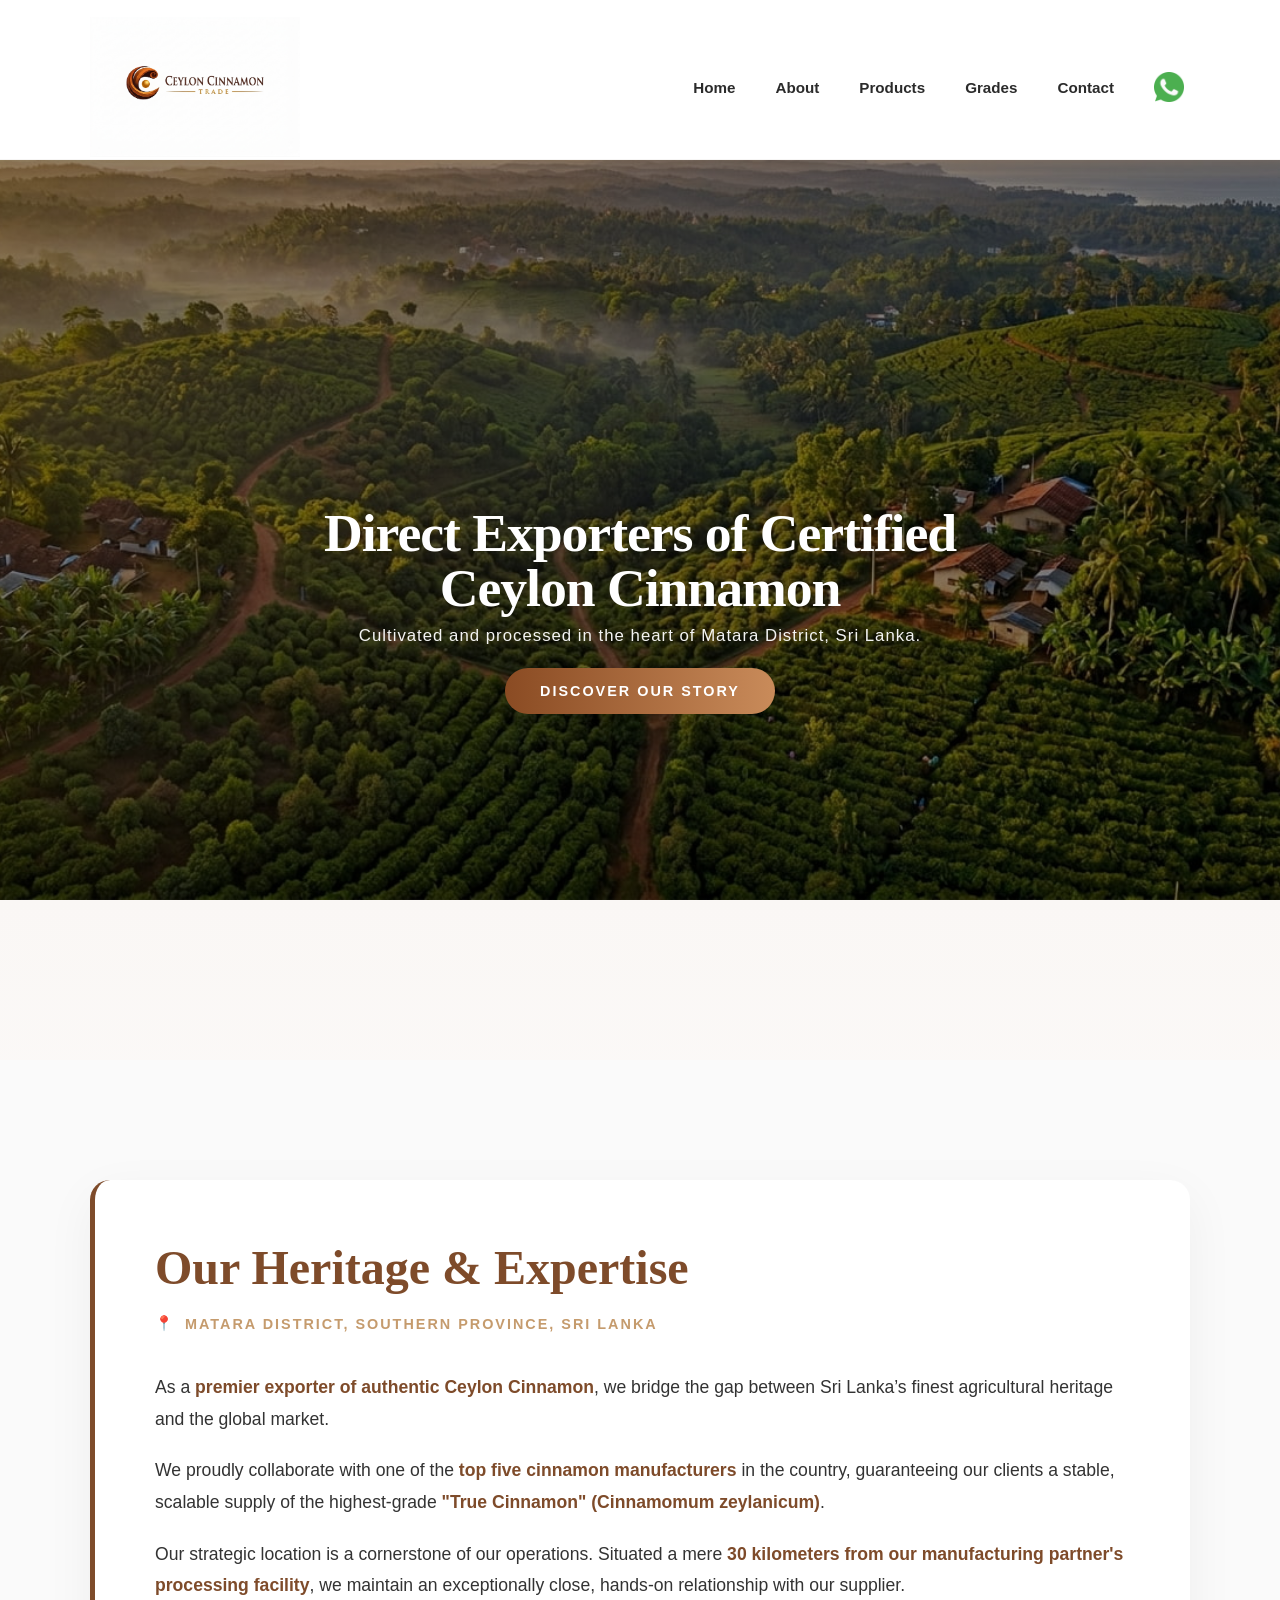
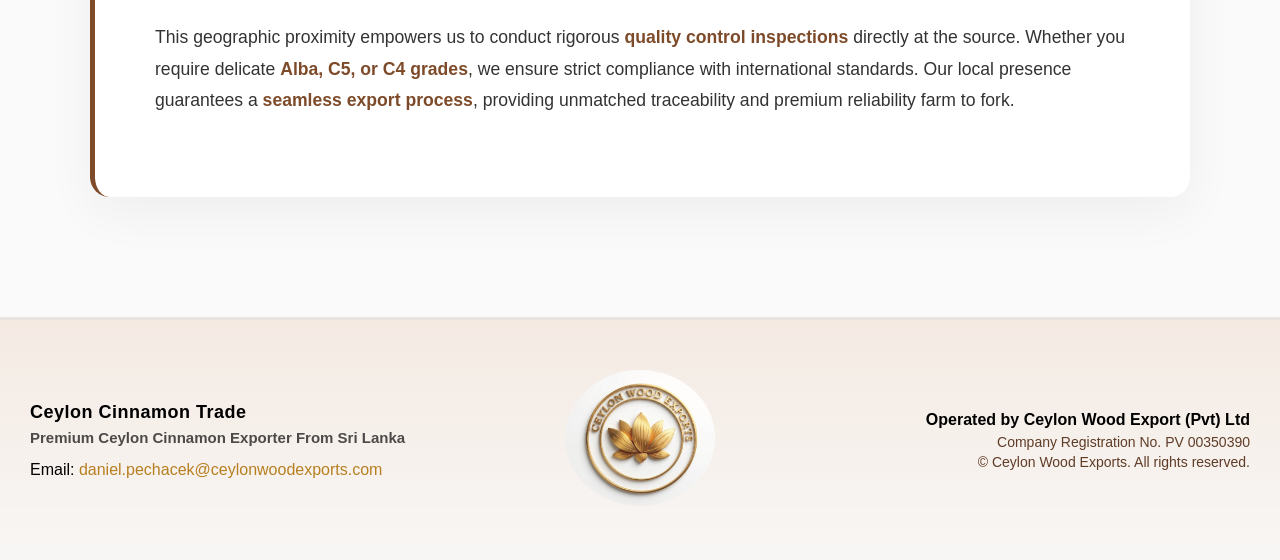
==== about.html @ 46976949 "about" ====
<!DOCTYPE html>
<html lang="en">
<head>
    <meta charset="UTF-8">
    <meta name="viewport" content="width=device-width, initial-scale=1.0">
    <title>Ceylon Cinnamon Trade | Premium Ceylon Cinnamon Exporter</title>
    <meta name="description" content="Supplier of authentic Ceylon cinnamon from Sri Lanka. Bulk export of cinnamon quills, powder and cut cinnamon for international buyers.">
    <link rel="stylesheet" href="css/cleaned_styles.css">
    <!-- Favicon -->
    <link rel="icon" type="image/x-icon" href="/assets/cinnamon_icon1.png" />
</head>

<body>
    <header>
        <div class="container">
            <nav>
                <a href="index.html" class="logo"><img src="assets/logo_trade.png" alt="Ceylon Cinnamon Trade Logo"></a>  
                <div class="menu-toggle">
                  <span></span>
                  <span></span>
                  <span></span>
                </div>

                <ul>
                    <li><a href="index.html">Home</a></li>
                    <li><a href="about.html">About</a></li>
                    <li><a href="products.html">Products</a></li>
                    <li><a href="grade.html">Grades</a></li>
                    <li><a href="contact.html">Contact</a></li>
                    <li class="list-item info-item flex flex-col flex-row start-text">
                        <a href="https://wa.me/+420723028973" target="_blank" class="push-right underline break">
                            <img src="assets/whatsapp.png" alt="WhatsApp" width="30px" height="30px">                            
                        </a>
                    </li>
                </ul>
            </nav>
        </div>
    </header>

    <div class="hero-section">
        <div class="hero-content">
            <h1 class="hero-title">Direct Exporters of Certified Ceylon Cinnamon</h1>
            
            <p class="hero-subtitle">Cultivated and processed in the heart of Matara District, Sri Lanka.</p>
            
            <a href="#about-us-section" class="hero-btn">Discover Our Story</a>
        </div>
    </div>

    <section id="about-us-section">
        <div class="about-container">
            
            <div class="about-card js-scroll-trigger">
                
                <h2 class="about-title">Our Heritage & Expertise</h2>
                <div class="about-subtitle">Matara District, Southern Province, Sri Lanka</div>
                
                <div class="about-text">
                    <p class="lead">
                        As a <strong>premier exporter of authentic Ceylon Cinnamon</strong>, we bridge the gap between Sri Lanka’s finest agricultural heritage and the global market. 
                    </p>

                    <p>
                        We proudly collaborate with one of the <strong>top five cinnamon manufacturers</strong> in the country, guaranteeing our clients a stable, scalable supply of the highest-grade <strong>"True Cinnamon" (Cinnamomum zeylanicum)</strong>.
                    </p>

                    <p>
                        Our strategic location is a cornerstone of our operations. Situated a mere <strong>30 kilometers from our manufacturing partner's processing facility</strong>, we maintain an exceptionally close, hands-on relationship with our supplier.
                    </p>

                    <p>
                        This geographic proximity empowers us to conduct rigorous <strong>quality control inspections</strong> directly at the source. Whether you require delicate <strong>Alba, C5, or C4 grades</strong>, we ensure strict compliance with international standards. Our local presence guarantees a <strong>seamless export process</strong>, providing unmatched traceability and premium reliability farm to fork.
                    </p>
                </div>
            </div>
        </div>
    </section>

    <footer class="site-footer">
        <div class="footer-left">
          <p class="footer-brand">Ceylon Cinnamon Trade</p>
          <p class="footer-tagline"><strong>Premium Ceylon Cinnamon Exporter From Sri Lanka</strong></p>
          <p class="footer-contact">
            Email:
            <a href="mailto:daniel.pechacek@ceylonwoodexports.com" class="footer-link">
            daniel.pechacek@ceylonwoodexports.com
            </a>
          </p>
        </div>

        <div class="footer-center">
          <a href="https://www.ceylonwoodexports.com" target="_blank" rel="noopener noreferrer" class="footer-link">
            <img src="assets/logo_white.jpg" alt="Ceylon Wood Export Logo" class="footer-logo">
          </a>
        </div>

        <div class="footer-right">
          <p class="footer-company">Operated by Ceylon Wood Export (Pvt) Ltd</p>
          <p class="footer-meta">Company Registration No. PV 00350390</p>
          <p class="footer-meta">&copy; Ceylon Wood Exports. All rights reserved.</p>
        </div>
    </footer>

    <script src="js/main.js"></script>
</body>
</html>
---- css/cleaned_styles.css ----
@import url('https://fonts.googleapis.com/css2?family=Inter:wght@300;400;600;700;800&display=swap');

:root{
  --max-w: 1200px;
  --accent: #8a4b23;
  --accent-2: #c98b5a;
  --muted: #6b6b6b;
  --bg: #faf7f5;
  --card-bg: #ffffff;
  --radius: 14px;
  --shadow-sm: 0 4px 12px rgba(20,20,20,0.06);
  --shadow-md: 0 12px 30px rgba(20,20,20,0.09);
  --shadow-lg: 0 24px 60px rgba(20,20,20,0.12);
  --header-height: 160px;
}

*{box-sizing:border-box}
html,body{height:100%}

body{
  margin:0;
  padding-top: var(--header-height);
  font-family: 'Inter', system-ui, -apple-system, 'Segoe UI', Roboto;
  background: linear-gradient(180deg, var(--bg) 0%, #fff 100%);
}

/* ===== FIXED HEADER ===== */
header{
  position: fixed;
  top: 0;
  left: 0;
  width: 100%;
  height: var(--header-height);
  z-index: 9999;
  background: rgba(255,255,255,0.92);
  backdrop-filter: blur(10px);
  border-bottom: 1px solid rgba(110,84,64,0.06);
  box-shadow: 0 4px 20px rgba(0,0,0,0.06);
}

header.scrolled {
  background: rgba(255,255,255,0.98);
  box-shadow: 0 6px 30px rgba(0,0,0,0.08);
}

/* ===== NAVBAR ===== */
nav {
  max-width: var(--max-w);
  margin: 0 auto;
  height: 100%;
  display: flex;
  align-items: center;
  justify-content: space-between;
}

nav .logo {
  display: flex;
  align-items: center;
  gap: 0.75rem;
}

nav .logo img {
  height: 140px;
  width: auto;
}

nav ul {
  list-style: none;
  display: flex;
  align-items: center;
  gap: 28px;
  margin: 0;
  padding: 0;
}

nav ul li a {
  text-decoration: none;
  color: #2b2b2b;
  font-weight: 600;
  font-size: 0.95rem;
  display: flex;
  align-items: center;
  height: var(--header-height);
  padding: 0 6px;
}

nav ul li a:hover {
  color: var(--accent);
}

/* MOBILE MENU */
.menu-toggle{
  display:none;
  flex-direction:column;
  cursor:pointer;
  gap:5px;
}

.menu-toggle span{
  width:25px;
  height:3px;
  background:#333;
  border-radius:2px;
}

@media (max-width: 880px){
  .menu-toggle{
    display:flex;
  }

  nav {
    flex-wrap: wrap;
  }

  nav ul{
    display:none;
    flex-direction:column;
    width:100%;
    background:white;
    padding:1rem;
    border-radius:10px;
    box-shadow:0 10px 30px rgba(0,0,0,0.1);
    margin-top: 10px;
    gap: 0.5rem;
  }

  nav ul.active{
    display:flex;
  }

  nav ul li a{
    height:auto;
    padding:10px;
  }
}

/* Hero */
.hero{
  min-height: 100vh;
  display:flex;
  align-items:center;
  justify-content:center;
  position:relative;
  overflow:hidden;
  color:#fff;
  background-image: url('../assets/cinnamon_background1.jpg');
  background-size: cover;
  background-position: center;
  background-repeat: no-repeat;
}

.hero:before {
  content: '';
  position: absolute;
  inset: 0;
  background: linear-gradient(180deg, rgba(8,6,4,0.08), rgba(0,0,0,0.18));
  mix-blend-mode: multiply;
  pointer-events: none;
}

.hero-content {
  position: relative;
  z-index: 2;
  max-width: 980px;
  padding: 3.5rem 1.25rem;
  text-align: center;
}

.hero-content h1 {
  font-size: clamp(2rem, 4.2vw, 3.4rem);
  margin: 0 0 .6rem;
  line-height: 1.03;
  font-weight: 800;
  letter-spacing: -0.02em;
}

.hero-content p {
  font-size: 1.05rem;
  margin: 0 0 1.4rem;
  opacity: 0.95;
}

.btn {
  display: inline-block;
  padding: .9rem 1.3rem;
  border-radius: 12px;
  background: linear-gradient(90deg, var(--accent), var(--accent-2));
  color: #fff;
  text-decoration: none;
  font-weight: 700;
  box-shadow: var(--shadow-md);
  transition: transform .18s ease, box-shadow .18s ease;
}

.btn:hover {
  transform: translateY(-4px);
  box-shadow: var(--shadow-lg);
}

/* Section headings */
h2 {
  font-size: 1.6rem;
  color: #222;
  margin: 1.25rem 0;
}

h3 {
  font-size: 1.05rem;
  color: var(--accent);
  margin: .6rem 0;
}

/* Content layout */
section {
  padding: 3rem 0;
}

section > .container > p,
section > .container > div {
  color: var(--muted);
}

/* Cards & Grades grid */
.grades {
  display: grid;
  grid-template-columns: repeat(3, 1fr);
  gap: 1.25rem;
  margin-top: 1.25rem;
}

.grade {
  background: var(--card-bg);
  padding: 1.25rem;
  border-radius: 12px;
  box-shadow: var(--shadow-sm);
  transition: transform .18s ease, box-shadow .18s ease;
  border: 1px solid rgba(100, 70, 50, 0.04);
  transform: scale(0.9);
}

.grade h3 {
  margin-top: 0;
  margin-bottom: .5rem;
}

.grade p {
  margin: 0;
  color: #515151;
}

.grade:hover {
  transform: translateY(-6px);
  box-shadow: var(--shadow-md);
}

@media (max-width: 1100px) {
  .grades {
    grid-template-columns: repeat(2, 1fr);
  }
}

@media (max-width: 720px) {
  .grades {
    grid-template-columns: 1fr;
  }
}

/* Contact form styling */
#contact form {
  display: grid;
  grid-template-columns: repeat(2, 1fr);
  gap: 1rem;
  align-items: start;
  max-width: 900px;
  margin: 0 auto;
}

#contact input[type='text'],
#contact input[type='email'],
#contact select,
#contact textarea {
  width: 100%;
  padding: .85rem;
  border-radius: 10px;
  border: 1px solid rgba(80, 60, 40, 0.09);
  background: linear-gradient(180deg, #fff, #fbfaf9);
  box-shadow: var(--shadow-sm);
  font-size: .95rem;
}

#contact textarea {
  min-height: 140px;
  resize: vertical;
  grid-column: 1 / -1;
}

#contact button {
  grid-column: 1 / -1;
  padding: 0.9rem;
  border-radius: 12px;
  border: 0;
  background: var(--accent);
  color: #fff;
  font-weight: 700;
  cursor: pointer;
  box-shadow: var(--shadow-md);
}

#contact button:hover {
  transform: translateY(-3px);
  box-shadow: var(--shadow-lg);
}

@media (max-width: 880px) {
  #contact form {
    grid-template-columns: 1fr;
  }
}

/* Contact page boxes (contact.html) */
.contact .wrapper {
  max-width: 600px;
  margin: 0 auto;
  padding: 1rem;
}

.box {
  background: linear-gradient(180deg, #fff, #fff);
  padding: 1.6rem;
  border-radius: 14px;
  box-shadow: var(--shadow-md);
  border: 1px solid rgba(120, 80, 40, 0.04);
}

.center-text {
  text-align: center;
}

.left-text {
  text-align: left;
}

.push-right {
  margin-left: auto;
}

.info-list {
  list-style: none;
  padding: 0;
  margin: 0;
}

.info-item {
  padding: .45rem 0;
  border-bottom: 1px dashed rgba(200, 170, 140, 0.06);
}

.info-item:last-child {
  border-bottom: none;
}

li.list-item.info-item a[href^="mailto:"] {
  color: #8a4b23;
}

/* Footer */
footer {
  padding: 2rem 0;
  background: linear-gradient(180deg, rgba(230, 225, 221, 0.6), rgba(245, 243, 242, 0.6));
  text-align: center;
  color: #4a3b2f;
}

footer p {
  margin: .25rem 0;
}

/* Utility */
.rounded {
  border-radius: 12px;
}

.mb-5 {
  margin-bottom: 1.25rem;
}

.heading-upper {
  display: block;
  font-size: .9rem;
  color: var(--muted);
}

.heading-lower {
  display: block;
  font-size: 1.6rem;
  color: var(--accent);
  font-weight: 700;
}

/* Accessibility focus states */
a:focus,
button:focus,
input:focus,
select:focus,
textarea:focus {
  outline: 3px solid rgba(138, 75, 35, 0.12);
  outline-offset: 3px;
}

/* Small tweaks for older pages where .grades used in product.html */
.products-grid {
  display: grid;
  grid-template-columns: repeat(3, 1fr);
  gap: 1rem;
}

@media (max-width: 1100px) {
  .products-grid {
    grid-template-columns: repeat(2, 1fr);
  }
}

@media (max-width: 720px) {
  .products-grid {
    grid-template-columns: 1fr;
  }
}

/* =========================
   PRODUCTS SECTION
========================= */
.products {
  padding: 80px 20px;
  background: #f9f9f9;
  font-family: 'Inter', sans-serif;
}

.container {
  max-width: 1100px;
  margin: auto;
  text-align: center;
}

.section-title {
  text-align: center;
  font-size: 34px;
  color: #4b2e1e;
  margin-bottom: 30px;
}

.section-subtitle {
  color: #777;
  margin-bottom: 50px;
}

.product-grid {
  display: grid;
  grid-template-columns: repeat(auto-fit, minmax(180px, 1fr));
  gap: 20px;
}

.product-card {
  background: white;
  padding: 20px;
  border-radius: 12px;
  text-align: center;
  cursor: pointer;
  transition: 0.3s;
  box-shadow: 0 6px 15px rgba(0,0,0,0.05);
  opacity: 0;
  transform: translateY(30px);
  animation: fadeUp 0.8s ease forwards;
}

.product-card:hover {
  transform: translateY(-6px);
  background: #fff8ef;
}

.product-card::before {
  content: "";
  position: absolute;
  top: 0;
  left: 0;
  width: 100%;
  height: 4px;
  background: linear-gradient(to right, #c58b2a, #e6b85c);
  transform: scaleX(0);
  transform-origin: left;
  transition: transform 0.3s ease;
}

.product-card:hover::before {
  transform: scaleX(1);
}

.product-card h3 {
  color: #4b2e1e;
  margin-bottom: 15px;
}

.product-card ul {
  list-style: none;
  padding: 0;
}

.product-card li {
  padding: 6px 0;
  color: #555;
  transition: color 0.2s;
}

.product-card li:hover {
  color: #c58b2a;
}

.product-card:nth-child(2) {
  animation-delay: 0.2s;
}
.product-card:nth-child(3) {
  animation-delay: 0.4s;
}
.product-card:nth-child(4) {
  animation-delay: 0.6s;
}

@keyframes fadeUp {
  to {
    opacity: 1;
    transform: translateY(0);
  }
}

/* =========================
   CATALOG SECTION
========================= */
.catalog {
  padding: 80px 20px;
  background: #f8f8f8;
}

.catalog-filter {
  display: flex;
  gap: 12px;
  flex-wrap: wrap;
  margin-bottom: 30px;
  text-align: center;
  justify-content: center;
}

.filter-btn {
  border: none;
  padding: 10px 18px;
  border-radius: 999px;
  cursor: pointer;
  background: #f2f2f2;
  transition: 0.3s ease;
}

.filter-btn.active,
.filter-btn:hover {
  background: #111;
  color: #fff;
}

.catalog-grid {
  display: grid;
  grid-template-columns: repeat(auto-fit, minmax(220px, 1fr));
  gap: 20px;
}

.catalog-card {
  background: #fff;
  border-radius: 18px;
  padding: 18px;
  box-shadow: 0 8px 30px rgba(0,0,0,0.08);
  cursor: pointer;
  transition: transform 0.25s ease, box-shadow 0.25s ease;
  text-align: center;
  position: relative;
}

.catalog-card:hover {
  transform: translateY(-5px);
  box-shadow: 0 12px 40px rgba(0,0,0,0.12);
}

.catalog-card::after {
  content: "";
  height: 3px;
  width: 0;
  background: #c58b2a;
  position: absolute;
  bottom: 0;
  left: 0;
  transition: 0.3s;
}

.catalog-card:hover::after {
  width: 100%;
}

.catalog-card img {
  width: 100%;
  height: 180px;
  object-fit: cover;
  border-radius: 14px;
  margin-top: 12px;
}

/* MODAL */
.modal {
  display: none;
  position: fixed;
  inset: 0;
  background: rgba(0,0,0,0.65);
  justify-content: center;
  align-items: center;
  z-index: 9999;
  padding: 20px;
  overflow: hidden;
}

.modal.active {
  display: flex;
}

.modal-content {
  background: #fff;
  width: 100%;
  max-width: 600px;
  max-height: 85vh;
  overflow-y: auto;
  border-radius: 20px;
  padding: 52px 30px 30px;
  position: relative;
  animation: fadeIn 0.25s ease;
  box-shadow: 0 20px 60px rgba(0,0,0,0.25);
}

.close {
  position: absolute;
  top: 14px;
  right: 18px;
  font-size: 34px;
  cursor: pointer;
  line-height: 1;
  z-index: 10;
  color: #111;
}

.modal-image {
  width: 100%;
  max-height: 220px;
  object-fit: cover;
  display: block;
  border-radius: 14px;
  margin-bottom: 18px;
}

.modal-content ul {
  padding-left: 20px;
  margin: 20px 0;
}

.modal-extra {
  margin: 20px 0;
  padding: 16px;
  background: #f7f7f7;
  border-radius: 14px;
}

.btn-primary {
  display: inline-block;
  padding: 12px 22px;
  background: #111;
  color: #fff;
  text-decoration: none;
  border-radius: 999px;
}

@media (max-width: 768px) {
  .modal-content {
    max-width: 92vw;
    max-height: 90vh;
    padding: 48px 18px 20px;
  }

  .close {
    top: 10px;
    right: 14px;
    font-size: 30px;
  }

  .modal-image {
    max-height: 180px;
  }
}

@keyframes fadeIn {
  from { opacity: 0; transform: translateY(12px); }
  to { opacity: 1; transform: translateY(0); }
}

/* Certificates section */
.certificates-container {
  display: flex;
  flex-wrap: wrap;
  gap: 15px;
  justify-content: center;
  padding-top: 20px;
}

.certificates {
  max-width: 200px;
  width: 100%;
  height: auto;
}

/* Contact section background image */
.contact {
  background: linear-gradient(120deg, rgba(201,139,90,0.10), rgba(138,75,35,0.08)), url('../assets/cinnamon_q1.jpg');
  background-size: cover;
  background-position: center;
  background-repeat: no-repeat;
  min-height: 100vh;
}

/* FOOTER BASE */
.site-footer{
  display: grid;
  grid-template-columns: 1fr auto 1fr;
  align-items: center;
  padding: 50px 30px;
  gap: 30px;
  background: linear-gradient(180deg, rgba(229, 201, 178, 0.299), rgba(245, 243, 242, 0.6));
  color: black;
  border-top: 3px solid rgba(45, 35, 35, 0.08);
}

.footer-left{
  justify-self: start;
  text-align: left;
}

.footer-center{
  justify-self: center;
  text-align: center;
}

.footer-right{
  justify-self: end;
  text-align: right;
}

.footer-logo{
  width: 150px;
  height: auto;
  opacity: 0.9;
  border-radius: 100%;
}

.footer-brand{
  font-size: 18px;
  font-weight: 700;
  letter-spacing: 0.5px;
  margin-bottom: 6px;
}

.footer-tagline{
  font-size: 15px;
  color: #363434e2;
  margin-bottom: 15px;
}

.footer-company{
  font-size: 16px;
  font-weight: 600;
  margin-bottom: 5px;
}

.footer-meta{
  font-size: 14px;
  color: #4c240ce2;
}

.footer-link{
  color: #b77f20;
  text-decoration: none;
  transition: 0.3s;
}

.footer-link:hover{
  color: #c07103;
  text-decoration: underline;
}

.footer-logo:hover{
  opacity: 1;
  transform: scale(1.3);
  transition: 0.3s ease;
}

@media (max-width: 768px){
  .site-footer{
    grid-template-columns: 1fr;
    text-align: center;
  }

  .footer-left,
  .footer-center,
  .footer-right{
    justify-self: center;
    text-align: center;
  }
}

.modal-image {
  width: 100%;
  max-width: 420px;
  height: auto;
  display: block;
  margin: 0 auto 16px;
  border-radius: 12px;
  object-fit: cover;
} 

/* img wrapper */
.grades-section {
  padding: 40px 20px;
  text-align: center;
}

.grade-image-wrapper {
  max-width: 1200px;
  margin: 0 auto;
  overflow: hidden;
}

.grade-image-wrapper img {
  width: 100%;
  height: auto;
  display: block;
  cursor: zoom-in;
  border-radius: 8px;
}

.grade-image-wrapper img {
  transition: transform 0.3s ease;
}

.grade-image-wrapper img:hover {
  transform: scale(1.3);
}

/* --- SPOLEČNÉ PROMĚNNÉ A RESET --- */
        :root {
            --primary-cinnamon: #7e4b2a; 
            --secondary-gold: #c59b6d;    
            --text-dark: #333333;
            --bg-light: #fafafa;
            --font-heading: 'Playfair Display', serif; 
            --font-body: 'Poppins', sans-serif;       
        }

        html {
            scroll-behavior: smooth; /* Zajišťuje plynulé scrollování po kliknutí na tlačítko */
        }

        body {
            margin: 0;
            overflow-x: hidden;
            font-family: var(--font-body);
        }

        /* ============================================= */
        /* START: CSS PRO NOVOU HERO SEKCI (ZÁČÁTEK) */
        /* ============================================= */
        .hero-section {
            height: 100vh; /* Výška přes celou obrazovku */
            display: flex;
            align-items: center; /* Vertikální vycentrování obsahu */
            justify-content: center; /* Horizontální vycentrování obsahu */          
            /* --- FOTKA NA POZADÍ --- */
            background-image: linear-gradient(rgba(0,0,0,0.4), rgba(0,0,0,0.5)), 
                              url('../assets/dron foto.jpg'); 
            
            background-size: cover;
            background-position: center;
            background-attachment: fixed; /* Parallax efekt (fotka se hýbe pomaleji) */
            color: white;
            text-align: center;
            padding: 0 20px;
        }

        .hero-content {
            max-width: 800px;
        }

        .hero-title {
            font-family: var(--font-heading);
            font-size: 4rem;
            margin-bottom: 20px;
            line-height: 1.1;
            /* Lehká animace při načtení */
            animation: fadeDown 1s ease-out;
        }

        .hero-subtitle {
            font-size: 1.5rem;
            font-weight: 300;
            margin-bottom: 40px;
            letter-spacing: 1px;
            opacity: 1.2;
            animation: fadeIn 1.5s ease-out;
        }

        /* Stylové tlačítko (Call to Action) */
        .hero-btn {
            display: inline-block;
            padding: 15px 35px;
            background: linear-gradient(90deg, var(--accent), var(--accent-2));
            color: #fff;
            text-decoration: none;
            border-radius: 50px;
            font-weight: 600;
            text-transform: uppercase;
            letter-spacing: 2px;
            font-size: 0.9rem;
            transition: all 0.3s ease;
            box-shadow: 0 4px 15px rgba(0,0,0,0.2);
            animation: fadeUp 1s ease-out;
        }

        .hero-btn:hover {
            background-color: #fff;
            color: var(--primary-cinnamon);
            transform: translateY(-3px);
            box-shadow: 0 6px 20px rgba(0,0,0,0.3);
        }

        /* Responzivita pro Hero sekci */
        @media (max-width: 768px) {
            .hero-title { font-size: 2.5rem; }
            .hero-subtitle { font-size: 1.1rem; }
        }

        /* Úvodní animace */
        @keyframes fadeDown { from { opacity: 0; transform: translateY(-30px); } to { opacity: 1; transform: translateY(0); } }
        @keyframes fadeUp { from { opacity: 0; transform: translateY(30px); } to { opacity: 1; transform: translateY(0); } }
        @keyframes fadeIn { from { opacity: 0; } to { opacity: 1; } }

        /* ============================================= */
        /* END: CSS PRO HERO SEKCI */
        /* ============================================= */


        /* --- CSS STYLOVÁNÍ PRO SEKCI ABOUT (Zůstává z minula, jen drobné úpravy) --- */
        
        #about-us-section {
            padding: 120px 20px; /* Větší padding nahoře, aby to odskočilo od fotky */
            background-color: var(--bg-light);
            position: relative;
        }

        .about-container {
            max-width: 1100px;
            margin: 0 auto;
            position: relative;
            z-index: 2;
        }

        .about-card {
            background: #ffffff;
            padding: 60px;
            border-radius: 20px;
            box-shadow: 0 15px 50px rgba(0,0,0,0.05);
            border-left: 5px solid var(--primary-cinnamon);
            position: relative;
            overflow: hidden;
            
            /* POČÁTEČNÍ STAV PRO ANIMACI */
            opacity: 0;
            transform: translateY(50px) scale(0.95);
            transition: all 0.8s ease-out;
        }

        .about-card.animate-in {
            opacity: 1;
            transform: translateY(0) scale(1);
        }

        .about-title {
            font-family: var(--font-heading);
            font-size: 3rem;
            color: var(--primary-cinnamon);
            margin-top: 0;
        }

        .about-subtitle {
            font-weight: 600;
            color: var(--secondary-gold);
            text-transform: uppercase;
            letter-spacing: 2px;
            font-size: 0.9rem;
            margin-bottom: 40px;
            display: flex;
            align-items: center;
        }
        
        .about-subtitle::before {
            content: '📍';
            margin-right: 10px;
        }

        .about-text p {
            font-size: 1.1rem;
            line-height: 1.8;
            margin-bottom: 20px;
            color: var(--text-dark);
            font-weight: 300;
        }

        .about-text strong {
            font-weight: 600;
            color: var(--primary-cinnamon);
        }

        @media (max-width: 768px) {
            #about-us-section { padding: 80px 15px; }
            .about-card { padding: 30px; }
            .about-title { font-size: 2.2rem; }
        }

.home-gallery {
  display: flex;
  gap: 15px;
  margin-top: 20px;
}

.home-gallery img {
  flex: 1;
  height: 300px;              /* stejná výška všech */
  width: 100%;
  object-fit: cover;          /* hezký ořez */
  border-radius: 12px;
  display: block;
  transition: transform 0.3s ease, box-shadow 0.3s ease;
}

/* hover efekt (jen desktop) */
.home-gallery img:hover {
  transform: scale(1.1);
  box-shadow: 0 10px 25px rgba(0,0,0,0.15);
}

/* tablet */
@media (max-width: 1024px) {
  .home-gallery img {
    height: 200px;
  }
}

/* mobil */
@media (max-width: 768px) {
  .home-gallery {
    flex-direction: column;
  }

  .home-gallery img {
    height: auto; /* přirozená výška */
  }
}

.certificates {
  display: flex;
  align-items: flex-start;
  gap: 20px;
  margin-top: 20px;
}

.certificates img {
  width: 120px;
  height: auto;
}

.cert-text ul {
  margin: 5px 0 0;
  padding-left: 18px;
}

.cert-text li {
  margin-bottom: 4px;
}

/* mobil */
@media (max-width: 768px) {
  .certificates {
    flex-direction: column;
    align-items: center;
    text-align: center;
  }

  .certificates img {
    margin-bottom: 10px;
  }

  .cert-text ul {
    padding-left: 0;
    list-style-position: inside;
  }
}
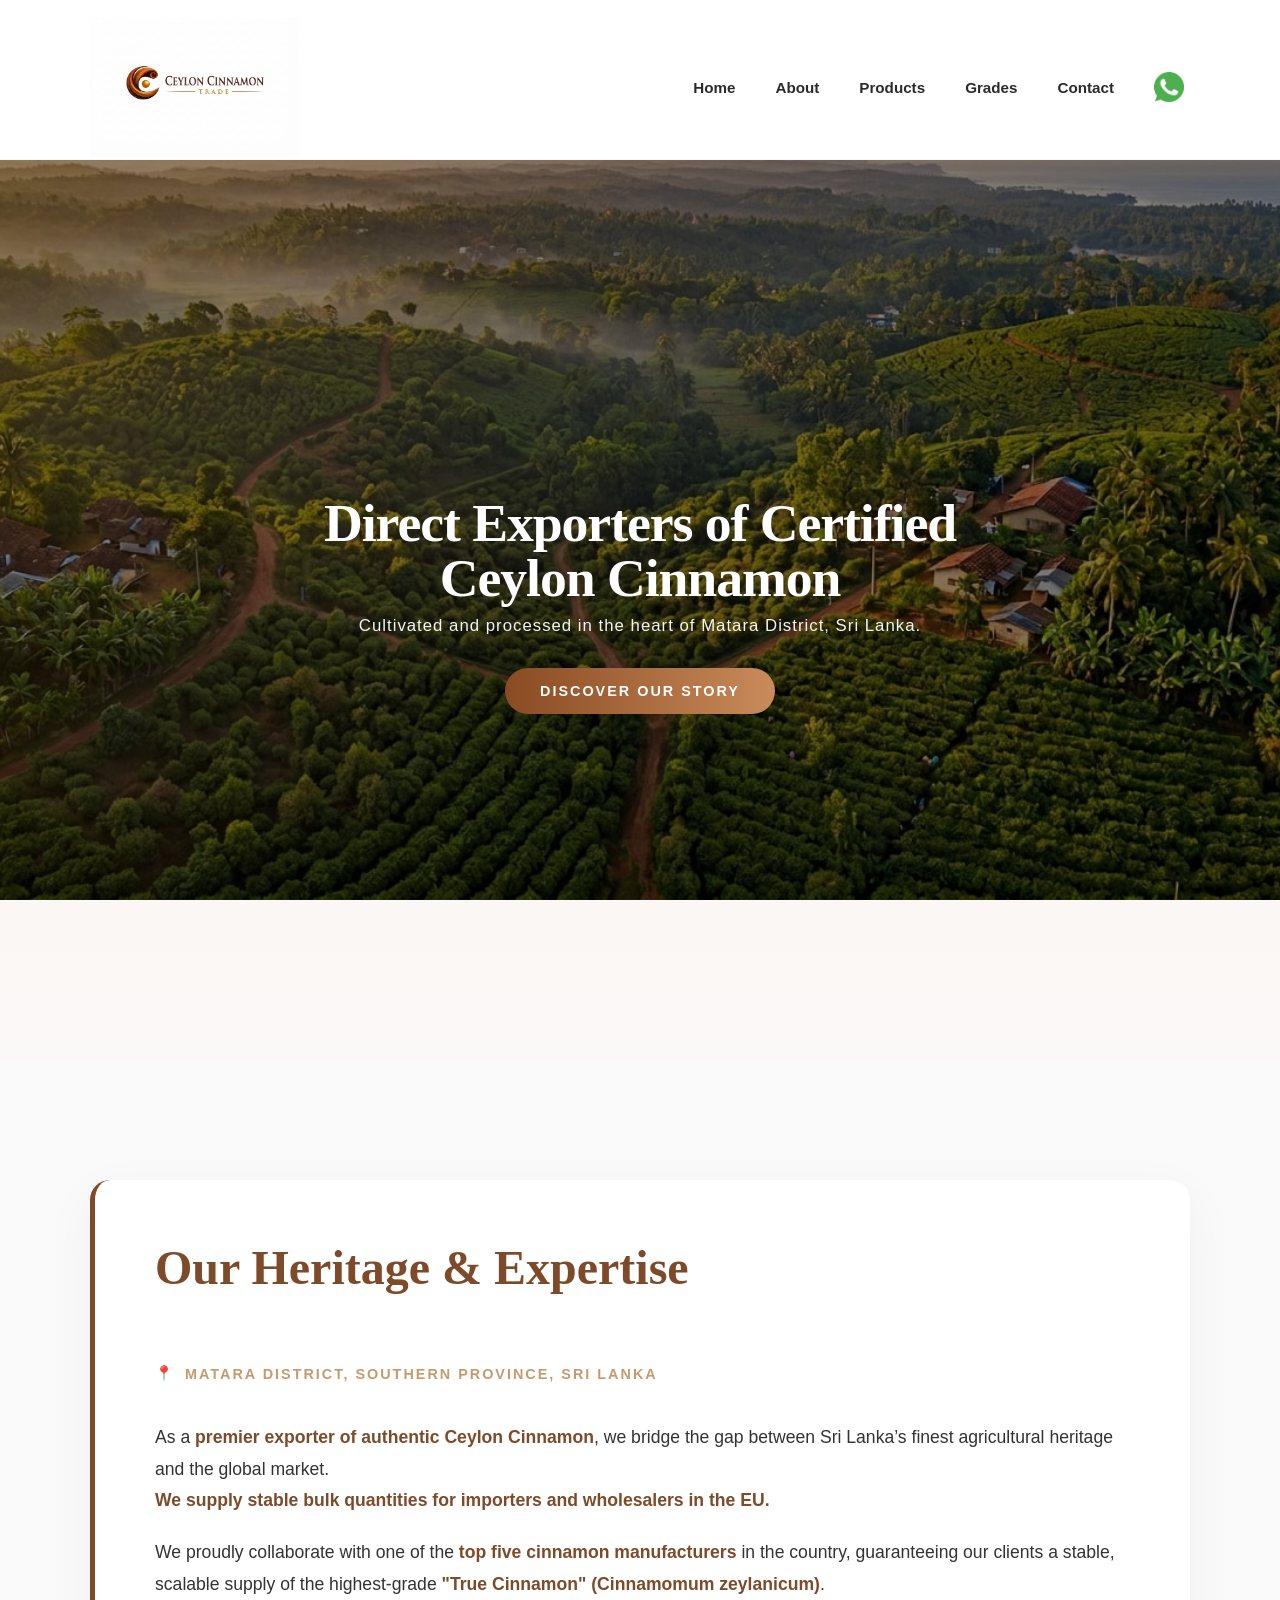
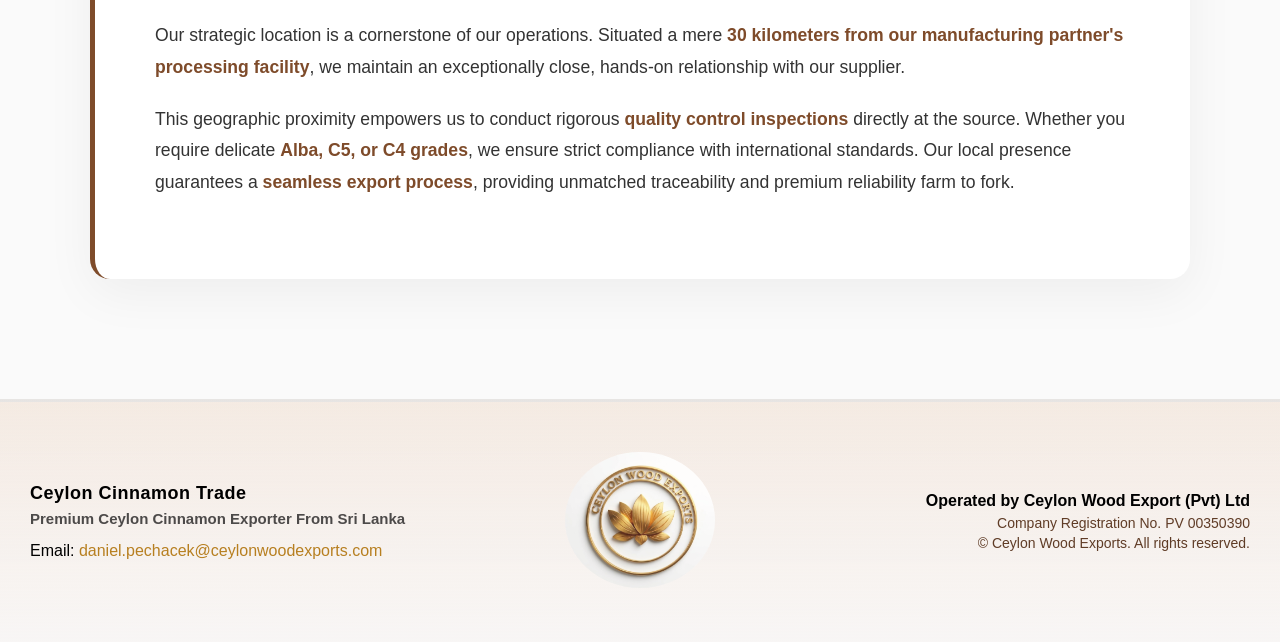
==== commit c8b3ba47: "oprava informace" ====
--- a/about.html
+++ b/about.html
@@ -3,7 +3,7 @@
 <head>
     <meta charset="UTF-8">
     <meta name="viewport" content="width=device-width, initial-scale=1.0">
-    <title>Ceylon Cinnamon Trade | Premium Ceylon Cinnamon Exporter</title>
+    <title>Ceylon Cinnamon Trade | Premium Ceylon Cinnamon Exporter | Bulk export to EU • Certified quality • COA available</title>
     <meta name="description" content="Supplier of authentic Ceylon cinnamon from Sri Lanka. Bulk export of cinnamon quills, powder and cut cinnamon for international buyers.">
     <link rel="stylesheet" href="css/cleaned_styles.css">
     <!-- Favicon -->
@@ -57,7 +57,7 @@
                 
                 <div class="about-text">
                     <p class="lead">
-                        As a <strong>premier exporter of authentic Ceylon Cinnamon</strong>, we bridge the gap between Sri Lanka’s finest agricultural heritage and the global market. 
+                        As a <strong>premier exporter of authentic Ceylon Cinnamon</strong>, we bridge the gap between Sri Lanka’s finest agricultural heritage and the global market.<strong><br> We supply stable bulk quantities for importers and wholesalers in the EU.</strong> 
                     </p>
 
                     <p>
--- a/css/cleaned_styles.css
+++ b/css/cleaned_styles.css
@@ -602,7 +602,6 @@
 
 .catalog-card img {
   width: 100%;
-  height: 180px;
   object-fit: cover;
   border-radius: 14px;
   margin-top: 12px;
@@ -919,6 +918,7 @@
         .hero-btn {
             display: inline-block;
             padding: 15px 35px;
+            margin: 10px;
             background: linear-gradient(90deg, var(--accent), var(--accent-2));
             color: #fff;
             text-decoration: none;
@@ -1006,6 +1006,7 @@
             margin-bottom: 40px;
             display: flex;
             align-items: center;
+            padding-top: 50px;
         }
         
         .about-subtitle::before {
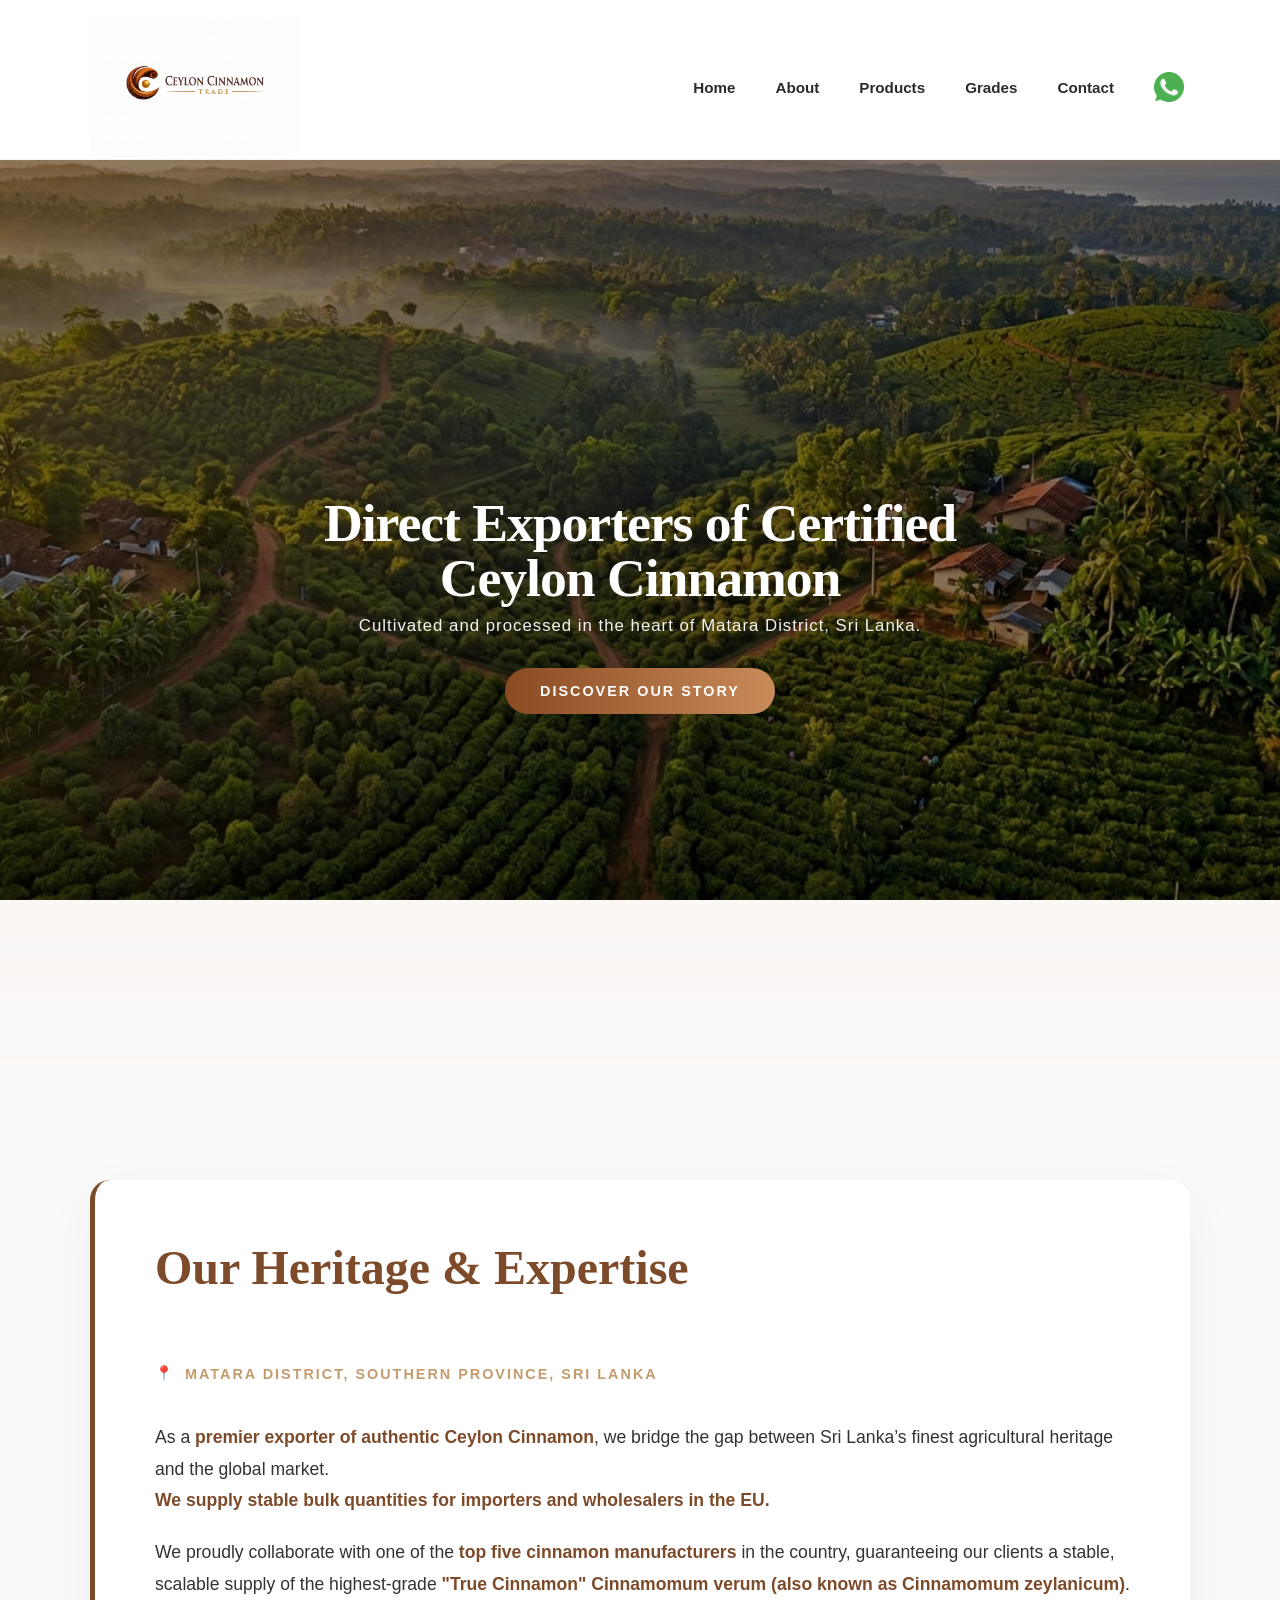
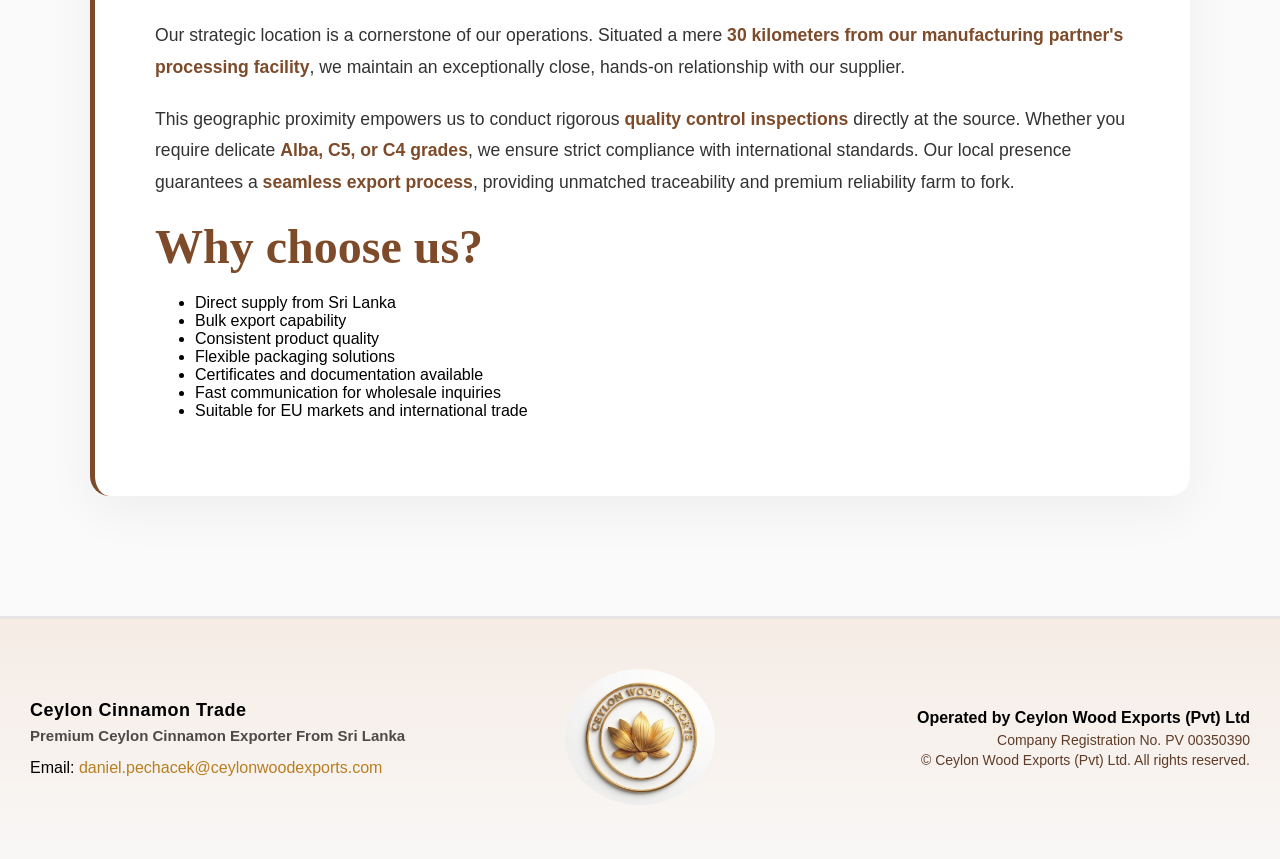
==== commit 3e2c30e9: "produkty foto" ====
--- a/about.html
+++ b/about.html
@@ -3,8 +3,8 @@
 <head>
     <meta charset="UTF-8">
     <meta name="viewport" content="width=device-width, initial-scale=1.0">
-    <title>Ceylon Cinnamon Trade | Premium Ceylon Cinnamon Exporter | Bulk export to EU • Certified quality • COA available</title>
-    <meta name="description" content="Supplier of authentic Ceylon cinnamon from Sri Lanka. Bulk export of cinnamon quills, powder and cut cinnamon for international buyers.">
+    <title>Ceylon Cinnamon Trade | Premium Ceylon Cinnamon Exporter | Cultivated and processed in the heart of Matara District, Sri Lanka.</title>
+    <meta name="description" content="Supplier of authentic Ceylon cinnamon from Sri Lanka. We supply stable bulk quantities of cinnamon quills, powder and cut cinnamon for importers and wholesalers in the EU.">
     <link rel="stylesheet" href="css/cleaned_styles.css">
     <!-- Favicon -->
     <link rel="icon" type="image/x-icon" href="/assets/cinnamon_icon1.png" />
@@ -48,8 +48,7 @@
     </div>
 
     <section id="about-us-section">
-        <div class="about-container">
-            
+        <div class="about-container">    
             <div class="about-card js-scroll-trigger">
                 
                 <h2 class="about-title">Our Heritage & Expertise</h2>
@@ -59,19 +58,29 @@
                     <p class="lead">
                         As a <strong>premier exporter of authentic Ceylon Cinnamon</strong>, we bridge the gap between Sri Lanka’s finest agricultural heritage and the global market.<strong><br> We supply stable bulk quantities for importers and wholesalers in the EU.</strong> 
                     </p>
-
                     <p>
-                        We proudly collaborate with one of the <strong>top five cinnamon manufacturers</strong> in the country, guaranteeing our clients a stable, scalable supply of the highest-grade <strong>"True Cinnamon" (Cinnamomum zeylanicum)</strong>.
+                        We proudly collaborate with one of the <strong>top five cinnamon manufacturers</strong> in the country, guaranteeing our clients a stable, scalable supply of the highest-grade <strong>"True Cinnamon" Cinnamomum verum (also known as Cinnamomum zeylanicum)</strong>.
                     </p>
-
                     <p>
                         Our strategic location is a cornerstone of our operations. Situated a mere <strong>30 kilometers from our manufacturing partner's processing facility</strong>, we maintain an exceptionally close, hands-on relationship with our supplier.
                     </p>
-
                     <p>
                         This geographic proximity empowers us to conduct rigorous <strong>quality control inspections</strong> directly at the source. Whether you require delicate <strong>Alba, C5, or C4 grades</strong>, we ensure strict compliance with international standards. Our local presence guarantees a <strong>seamless export process</strong>, providing unmatched traceability and premium reliability farm to fork.
                     </p>
                 </div>
+                <h2 class="about-title">Why choose us?</h2>
+                
+                <div class="about-text">
+                  <ul class="lead">
+                    <li>Direct supply from Sri Lanka</li>
+                    <li>Bulk export capability</li>
+                    <li>Consistent product quality</li>
+                    <li>Flexible packaging solutions</li>
+                    <li>Certificates and documentation available</li>
+                    <li>Fast communication for wholesale inquiries</li>
+                    <li>Suitable for EU markets and international trade</li>
+                  </ul>
+                </div>  
             </div>
         </div>
     </section>
@@ -90,14 +99,14 @@
 
         <div class="footer-center">
           <a href="https://www.ceylonwoodexports.com" target="_blank" rel="noopener noreferrer" class="footer-link">
-            <img src="assets/logo_white.jpg" alt="Ceylon Wood Export Logo" class="footer-logo">
+            <img src="assets/logo_white.jpg" alt="Ceylon Wood Exports Logo" class="footer-logo">
           </a>
         </div>
 
         <div class="footer-right">
-          <p class="footer-company">Operated by Ceylon Wood Export (Pvt) Ltd</p>
+          <p class="footer-company">Operated by Ceylon Wood Exports (Pvt) Ltd</p>
           <p class="footer-meta">Company Registration No. PV 00350390</p>
-          <p class="footer-meta">&copy; Ceylon Wood Exports. All rights reserved.</p>
+          <p class="footer-meta">&copy; Ceylon Wood Exports (Pvt) Ltd. All rights reserved.</p>
         </div>
     </footer>
 
--- a/css/cleaned_styles.css
+++ b/css/cleaned_styles.css
@@ -602,6 +602,7 @@
 
 .catalog-card img {
   width: 100%;
+  height: 200px;
   object-fit: cover;
   border-radius: 14px;
   margin-top: 12px;
@@ -648,15 +649,6 @@
   color: #111;
 }
 
-.modal-image {
-  width: 100%;
-  max-height: 220px;
-  object-fit: cover;
-  display: block;
-  border-radius: 14px;
-  margin-bottom: 18px;
-}
-
 .modal-content ul {
   padding-left: 20px;
   margin: 20px 0;
@@ -820,7 +812,7 @@
   height: auto;
   display: block;
   margin: 0 auto 16px;
-  border-radius: 12px;
+  border-radius: 14px;
   object-fit: cover;
 } 
 
